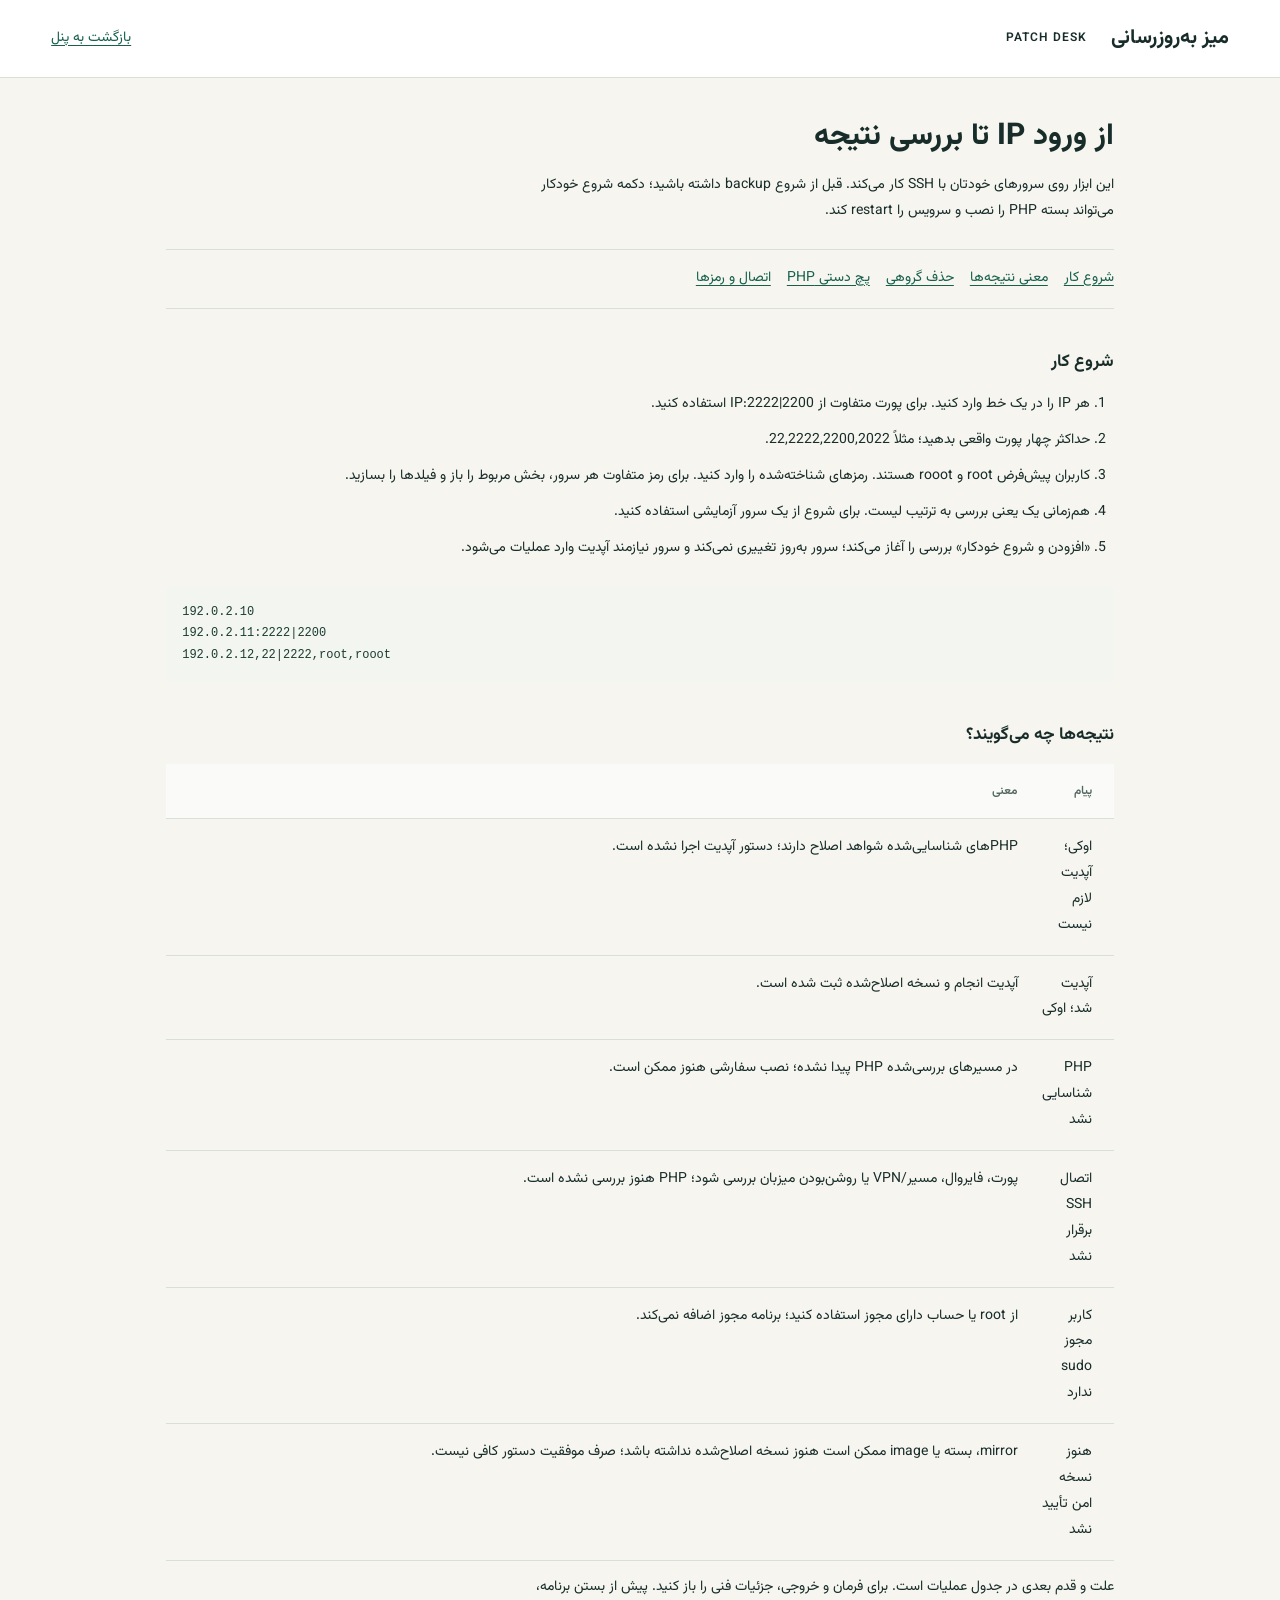
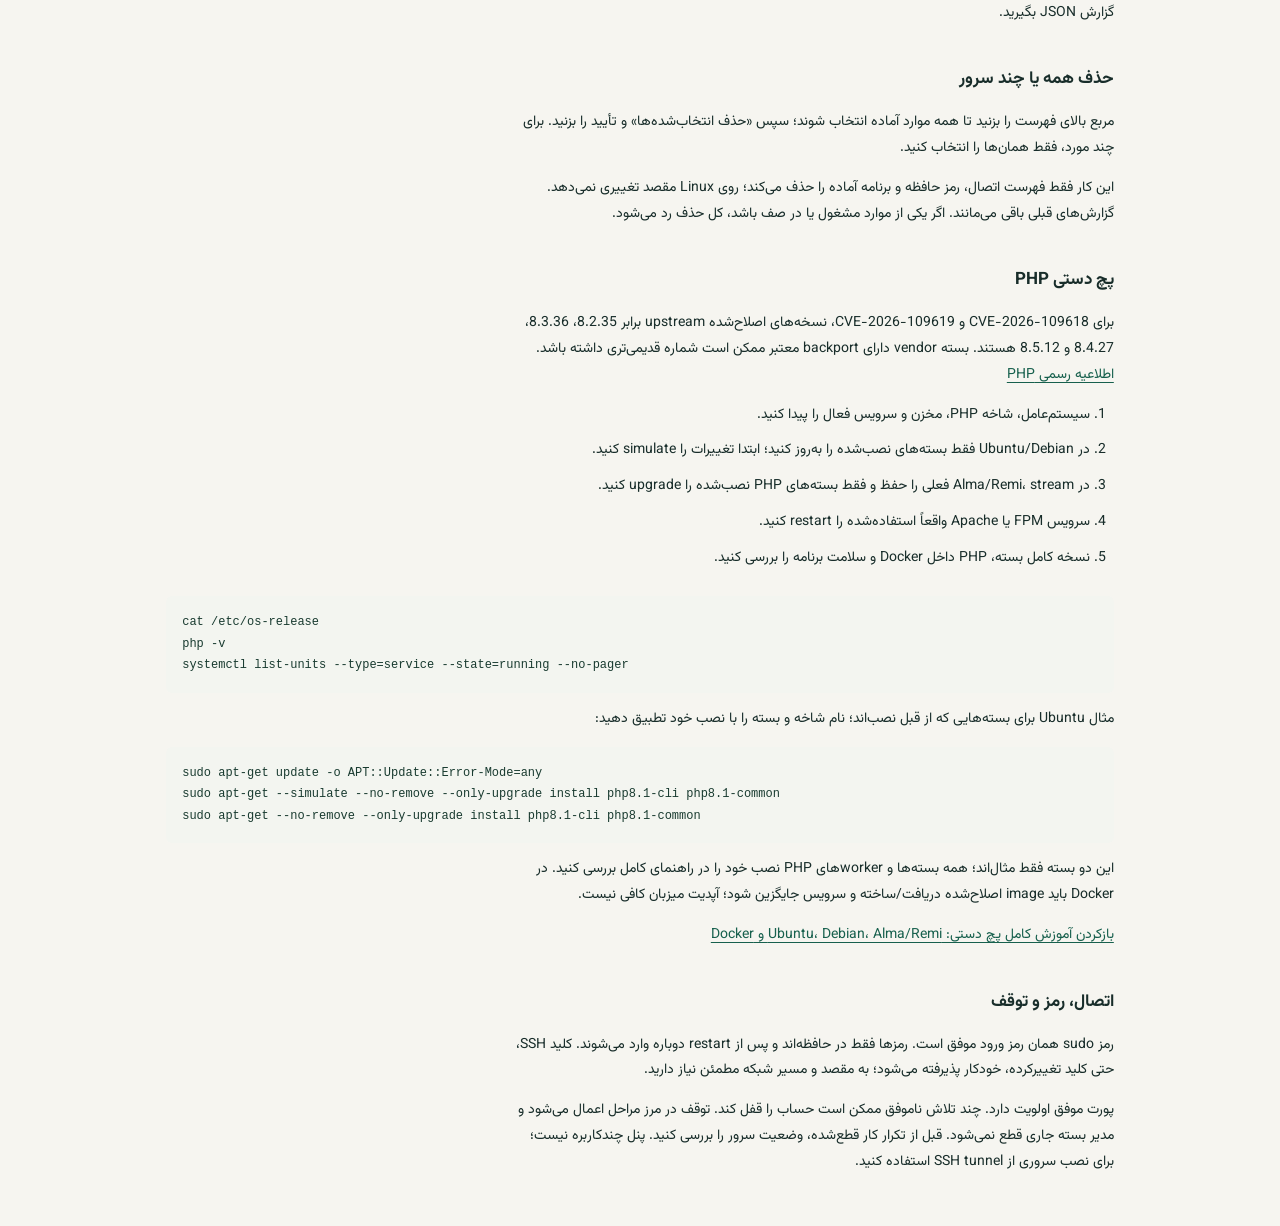
==== static/help.html @ 92da8b6a "Add PatchHarbor PHP patch controller, bulk deletion, guides and Linux installer" ====
<!doctype html>
<html lang="fa" dir="rtl"><head><meta charset="utf-8"><meta name="viewport" content="width=device-width,initial-scale=1"><title>راهنمای Patch Desk</title><link rel="stylesheet" href="/static/style.css"></head>
<body><header><a class="brand" href="/">میز به‌روزرسانی<span dir="ltr">PATCH DESK</span></a><a href="/">بازگشت به پنل</a></header><main class="help-page">
<h1>از ورود IP تا بررسی نتیجه</h1><p>این ابزار روی سرورهای خودتان با SSH کار می‌کند. قبل از شروع backup داشته باشید؛ دکمه شروع خودکار می‌تواند بسته PHP را نصب و سرویس را restart کند.</p>
<nav class="help-nav" aria-label="بخش‌های راهنما"><a href="#use">شروع کار</a><a href="#results">معنی نتیجه‌ها</a><a href="#delete">حذف گروهی</a><a href="#patch">پچ دستی PHP</a><a href="#access">اتصال و رمزها</a></nav>
<section id="use"><h2>شروع کار</h2><ol><li>هر IP را در یک خط وارد کنید. برای پورت متفاوت از <bdi>IP:2222|2200</bdi> استفاده کنید.</li><li>حداکثر چهار پورت واقعی بدهید؛ مثلاً <bdi>22,2222,2200,2022</bdi>.</li><li>کاربران پیش‌فرض root و rooot هستند. رمزهای شناخته‌شده را وارد کنید. برای رمز متفاوت هر سرور، بخش مربوط را باز و فیلدها را بسازید.</li><li>هم‌زمانی یک یعنی بررسی به ترتیب لیست. برای شروع از یک سرور آزمایشی استفاده کنید.</li><li>«افزودن و شروع خودکار» بررسی را آغاز می‌کند؛ سرور به‌روز تغییری نمی‌کند و سرور نیازمند آپدیت وارد عملیات می‌شود.</li></ol><pre>192.0.2.10
192.0.2.11:2222|2200
192.0.2.12,22|2222,root,rooot</pre></section>
<section id="results"><h2>نتیجه‌ها چه می‌گویند؟</h2><div class="table-scroll"><table><thead><tr><th>پیام</th><th>معنی</th></tr></thead><tbody><tr><td>اوکی؛ آپدیت لازم نیست</td><td>PHPهای شناسایی‌شده شواهد اصلاح دارند؛ دستور آپدیت اجرا نشده است.</td></tr><tr><td>آپدیت شد؛ اوکی</td><td>آپدیت انجام و نسخه اصلاح‌شده ثبت شده است.</td></tr><tr><td>PHP شناسایی نشد</td><td>در مسیرهای بررسی‌شده PHP پیدا نشده؛ نصب سفارشی هنوز ممکن است.</td></tr><tr><td>اتصال SSH برقرار نشد</td><td>پورت، فایروال، مسیر/VPN یا روشن‌بودن میزبان بررسی شود؛ PHP هنوز بررسی نشده است.</td></tr><tr><td>کاربر مجوز sudo ندارد</td><td>از root یا حساب دارای مجوز استفاده کنید؛ برنامه مجوز اضافه نمی‌کند.</td></tr><tr><td>هنوز نسخه امن تأیید نشد</td><td>mirror، بسته یا image ممکن است هنوز نسخه اصلاح‌شده نداشته باشد؛ صرف موفقیت دستور کافی نیست.</td></tr></tbody></table></div><p>علت و قدم بعدی در جدول عملیات است. برای فرمان و خروجی، جزئیات فنی را باز کنید. پیش از بستن برنامه، گزارش JSON بگیرید.</p></section>
<section id="delete"><h2>حذف همه یا چند سرور</h2><p>مربع بالای فهرست را بزنید تا همه موارد آماده انتخاب شوند؛ سپس «حذف انتخاب‌شده‌ها» و تأیید را بزنید. برای چند مورد، فقط همان‌ها را انتخاب کنید.</p><p>این کار فقط فهرست اتصال، رمز حافظه و برنامه آماده را حذف می‌کند؛ روی Linux مقصد تغییری نمی‌دهد. گزارش‌های قبلی باقی می‌مانند. اگر یکی از موارد مشغول یا در صف باشد، کل حذف رد می‌شود.</p></section>
<section id="patch"><h2>پچ دستی PHP</h2><p>برای <bdi>CVE-2026-109618</bdi> و <bdi>CVE-2026-109619</bdi>، نسخه‌های اصلاح‌شده upstream برابر 8.2.35، 8.3.36، 8.4.27 و 8.5.12 هستند. بسته vendor دارای backport معتبر ممکن است شماره قدیمی‌تری داشته باشد. <a href="https://www.php.net/archive/2026.php" target="_blank" rel="noreferrer">اطلاعیه رسمی PHP</a></p>
<ol><li>سیستم‌عامل، شاخه PHP، مخزن و سرویس فعال را پیدا کنید.</li><li>در Ubuntu/Debian فقط بسته‌های نصب‌شده را به‌روز کنید؛ ابتدا تغییرات را simulate کنید.</li><li>در Alma/Remi، stream فعلی را حفظ و فقط بسته‌های PHP نصب‌شده را upgrade کنید.</li><li>سرویس FPM یا Apache واقعاً استفاده‌شده را restart کنید.</li><li>نسخه کامل بسته، PHP داخل Docker و سلامت برنامه را بررسی کنید.</li></ol>
<pre>cat /etc/os-release
php -v
systemctl list-units --type=service --state=running --no-pager</pre>
<p>مثال Ubuntu برای بسته‌هایی که از قبل نصب‌اند؛ نام شاخه و بسته را با نصب خود تطبیق دهید:</p><pre>sudo apt-get update -o APT::Update::Error-Mode=any
sudo apt-get --simulate --no-remove --only-upgrade install php8.1-cli php8.1-common
sudo apt-get --no-remove --only-upgrade install php8.1-cli php8.1-common</pre>
<p>این دو بسته فقط مثال‌اند؛ همه بسته‌ها و workerهای PHP نصب خود را در راهنمای کامل بررسی کنید. در Docker باید image اصلاح‌شده دریافت/ساخته و سرویس جایگزین شود؛ آپدیت میزبان کافی نیست.</p><p><a href="/guides/manual-patching.md" target="_blank" rel="noopener">بازکردن آموزش کامل پچ دستی: Ubuntu، Debian، Alma/Remi و Docker</a></p></section>
<section id="access"><h2>اتصال، رمز و توقف</h2><p>رمز sudo همان رمز ورود موفق است. رمزها فقط در حافظه‌اند و پس از restart دوباره وارد می‌شوند. کلید SSH، حتی کلید تغییرکرده، خودکار پذیرفته می‌شود؛ به مقصد و مسیر شبکه مطمئن نیاز دارید.</p><p>پورت موفق اولویت دارد. چند تلاش ناموفق ممکن است حساب را قفل کند. توقف در مرز مراحل اعمال می‌شود و مدیر بسته جاری قطع نمی‌شود. قبل از تکرار کار قطع‌شده، وضعیت سرور را بررسی کنید. پنل چندکاربره نیست؛ برای نصب سروری از SSH tunnel استفاده کنید.</p></section>
</main></body></html>
---- static/style.css ----
@font-face{font-family:Vazirmatn;src:url('/static/Vazirmatn.woff2') format('woff2');font-weight:100 900;font-display:swap}
:root{--paper:#f6f5f0;--surface:#fff;--ink:#182d2a;--muted:#536761;--line:#d7dfd8;--green:#17604d;--soft:#e8f1ea;--amber:#775011;--danger:#a4312c;--radius:12px}
*{box-sizing:border-box}body{margin:0;background:var(--paper);color:var(--ink);font:14px/1.85 Vazirmatn,Tahoma,sans-serif}button,input,select{font:inherit}header{display:flex;align-items:center;justify-content:space-between;border-bottom:1px solid var(--line);padding:20px 4vw;background:var(--surface)}a{color:var(--green);text-underline-offset:4px}.brand{text-decoration:none;font-size:20px;font-weight:750;color:var(--ink);display:flex;align-items:center;gap:24px}.brand span{font-size:12px;letter-spacing:.08em;font-weight:600}.local{font-size:12px;color:var(--muted)}main{max-width:1480px;padding:36px 4vw;margin:auto}.intro{display:flex;align-items:center;justify-content:space-between;gap:24px;margin-bottom:28px}.intro p{margin:8px 0 0;max-width:74ch;color:var(--muted)}h1{font-size:30px;line-height:1.5;margin:0;font-weight:750}h2{font-size:17px;margin:0 0 18px;font-weight:700}h3{font-size:16px}button{border:1px solid transparent;border-radius:7px;min-height:42px;padding:8px 18px;background:var(--green);color:#fff;font-weight:650;cursor:pointer;transition:background .15s}button:hover{background:#104b3c}button.secondary{background:var(--surface);color:var(--ink);border-color:var(--line)}button.secondary:hover{background:var(--soft)}button.danger{color:var(--danger);background:white;border-color:var(--line)}button:disabled{opacity:.5;cursor:not-allowed}button.is-busy{cursor:wait}input,select{width:100%;border:1px solid #9cafa5;background:var(--surface);color:var(--ink);border-radius:6px;padding:9px 11px;min-height:44px;caret-color:var(--green)}input::placeholder{color:#63776c}input:focus-visible,select:focus-visible,button:focus-visible,a:focus-visible,summary:focus-visible{outline:3px solid #4c8b70;outline-offset:3px}label{display:block;font-size:13px;font-weight:600;margin-bottom:16px}label input,label select{margin-top:6px;font-weight:400}input[type=checkbox]{width:18px;height:18px;min-height:0;accent-color:var(--green);flex:none}.check{display:flex;gap:10px;align-items:start;font-weight:500}.check input{margin:5px 0 0}.workspace{display:grid;grid-template-columns:minmax(0,1fr) 310px;gap:24px;align-items:start}.register,.jobs,.details,.editor{background:var(--surface);border:1px solid var(--line);border-radius:var(--radius);overflow:hidden}.section-head{display:flex;justify-content:space-between;align-items:center;padding:20px 24px;border-bottom:1px solid var(--line);gap:16px}.section-head h2{margin:0}.section-head h2 span{font-size:13px;color:var(--muted);margin-right:8px}.section-head button{min-height:34px;padding:4px 12px;font-size:12px}aside{padding:22px;background:#eef1e9;border-radius:var(--radius)}.hint{color:var(--muted);font-size:12px;line-height:1.9}.full{width:100%}table{border-collapse:collapse;width:100%;text-align:right;font-variant-numeric:tabular-nums}th{font-weight:600;color:var(--muted);font-size:12px;background:#fafbf8}th,td{border-bottom:1px solid var(--line);padding:16px 12px;vertical-align:top}th:first-child,td:first-child{padding-right:22px;width:32px}td strong{font-size:14px}td .address{font:12px/1.8 ui-monospace,Consolas,monospace;direction:ltr;text-align:right;display:block;margin-top:4px;color:var(--muted)}.actions{display:flex;flex-wrap:wrap;gap:6px;min-width:130px}.actions button{font-size:11px;min-height:32px;padding:3px 9px}.badge{display:inline-block;background:var(--soft);color:#24533f;padding:2px 8px;font-size:11px;border-radius:4px}.badge.pending{background:#fff1d4;color:var(--amber)}.badge.failed{background:#fbe9e7;color:var(--danger)}.empty{padding:50px 32px;text-align:center}.empty svg{height:48px;width:48px;fill:none;stroke:#537968;stroke-width:1.5}.empty p{max-width:52ch;margin:0 auto 20px;color:var(--muted)}.empty h3{margin:14px 0 8px}.bulk{display:flex;align-items:center;flex-wrap:wrap;gap:10px;padding:16px 22px;background:#fafbf8}.bulk span{font-size:12px;color:var(--muted);margin-left:auto}.bulk button{font-size:12px;min-height:36px;padding:6px 12px}.editor{margin-bottom:24px}form{padding:24px}.form-grid{display:grid;grid-template-columns:repeat(4,minmax(0,1fr));gap:0 18px}.wide{grid-column:span 2}.details,.jobs{margin-top:28px}#details-content{padding:24px}pre{direction:ltr;text-align:left;font:12px/1.8 ui-monospace,Consolas,monospace;white-space:pre-wrap;overflow-wrap:anywhere;background:#f3f5f0;border-radius:6px;padding:16px;max-height:420px;overflow:auto;color:#193b30}details{border-bottom:1px solid var(--line);padding:16px 24px}summary{cursor:pointer;font-weight:600}details p{margin:12px 0}#jobs>.hint{padding:12px 24px}#message{background:#fff1d4;color:#613d08;padding:14px 20px;margin-bottom:20px;border-radius:8px;overflow-wrap:anywhere}#message.error{background:#fbe9e7;color:#81241f}.warning{color:#775011;background:#fff7e5;padding:12px 16px;border-radius:6px}footer{display:flex;justify-content:space-between;gap:20px;color:var(--muted);font-size:11px;margin-top:22px}::selection{background:#cde5d4;color:#163e2e}::-webkit-scrollbar{width:9px;height:9px}::-webkit-scrollbar-thumb{background:#a4b8ab;border-radius:6px}[hidden]{display:none!important}.table-scroll{overflow:auto}.trust-box{background:#fff7e5;padding:20px;border-radius:8px}.trust-box input{margin:12px 0}ol{padding-inline-start:24px}li{padding-bottom:10px}.job-head{display:flex;align-items:center;gap:12px;flex-wrap:wrap}.job-head button{margin-right:auto;font-size:12px;min-height:32px}.job-head span{font-size:12px;color:var(--muted)}
@media(max-width:1100px){.workspace{grid-template-columns:minmax(0,1fr) 280px}.form-grid{grid-template-columns:repeat(2,minmax(0,1fr))}.intro h1{font-size:26px}}
@media(max-width:780px){header{padding:16px 5vw}.local{display:none}.brand{width:100%;justify-content:space-between}.brand span{font-size:10px}main{padding:26px 5vw}.intro{align-items:start;flex-direction:column}.intro h1{font-size:25px}.workspace{grid-template-columns:1fr}.section-head{padding:16px}.intro>button{width:100%}.form-grid{grid-template-columns:1fr}.wide{grid-column:auto}form{padding:18px}th,td{padding:12px 8px}.actions{min-width:100px}.bulk{padding:14px}footer{display:block}.details #details-content{padding:16px}aside{padding:20px}table{min-width:540px}}
@media(prefers-reduced-motion:reduce){*{transition:none!important;animation:none!important}}

textarea{width:100%;resize:vertical;border:1px solid #9cafa5;border-radius:6px;padding:12px;background:var(--surface);color:var(--ink);font:14px/1.9 ui-monospace,Consolas,monospace}textarea:focus-visible{outline:3px solid #4c8b70;outline-offset:3px}.assessment-summary{padding:18px;background:#fff1d4;border-radius:8px;margin:12px 0}.assessment-summary.ok{background:var(--soft)}.assessment-summary h3{margin:0 0 6px}.assessment-summary p{margin:4px 0}.assessment-summary small{color:var(--muted)}#review-content{padding:20px}tr strong{overflow-wrap:anywhere}#batch-form .wide{min-width:0}#batch-form textarea{margin-top:6px}

.error-explanation{padding:16px;background:#fbe9e7;color:#81241f;border-radius:8px;margin:12px 0}.error-explanation p{margin:6px 0}.job-counts{padding:12px 24px;color:var(--muted);font-size:13px}.assessment-summary.neutral{background:#edf0ef}.job-head+.table-scroll td{min-width:150px}.address{display:block;direction:ltr;font-size:12px;color:var(--muted)}

.help-page{max-width:1050px}.help-page>p,.help-page section>p{max-width:75ch}.help-page section{margin-top:38px}.help-page h2{margin-bottom:12px}.help-nav{display:flex;gap:16px;flex-wrap:wrap;margin:24px 0;padding:16px 0;border-block:1px solid var(--line)}header nav{font-size:13px}header nav a{white-space:nowrap}@media(max-width:780px){header{flex-wrap:wrap;gap:12px}.help-page table{min-width:400px}}
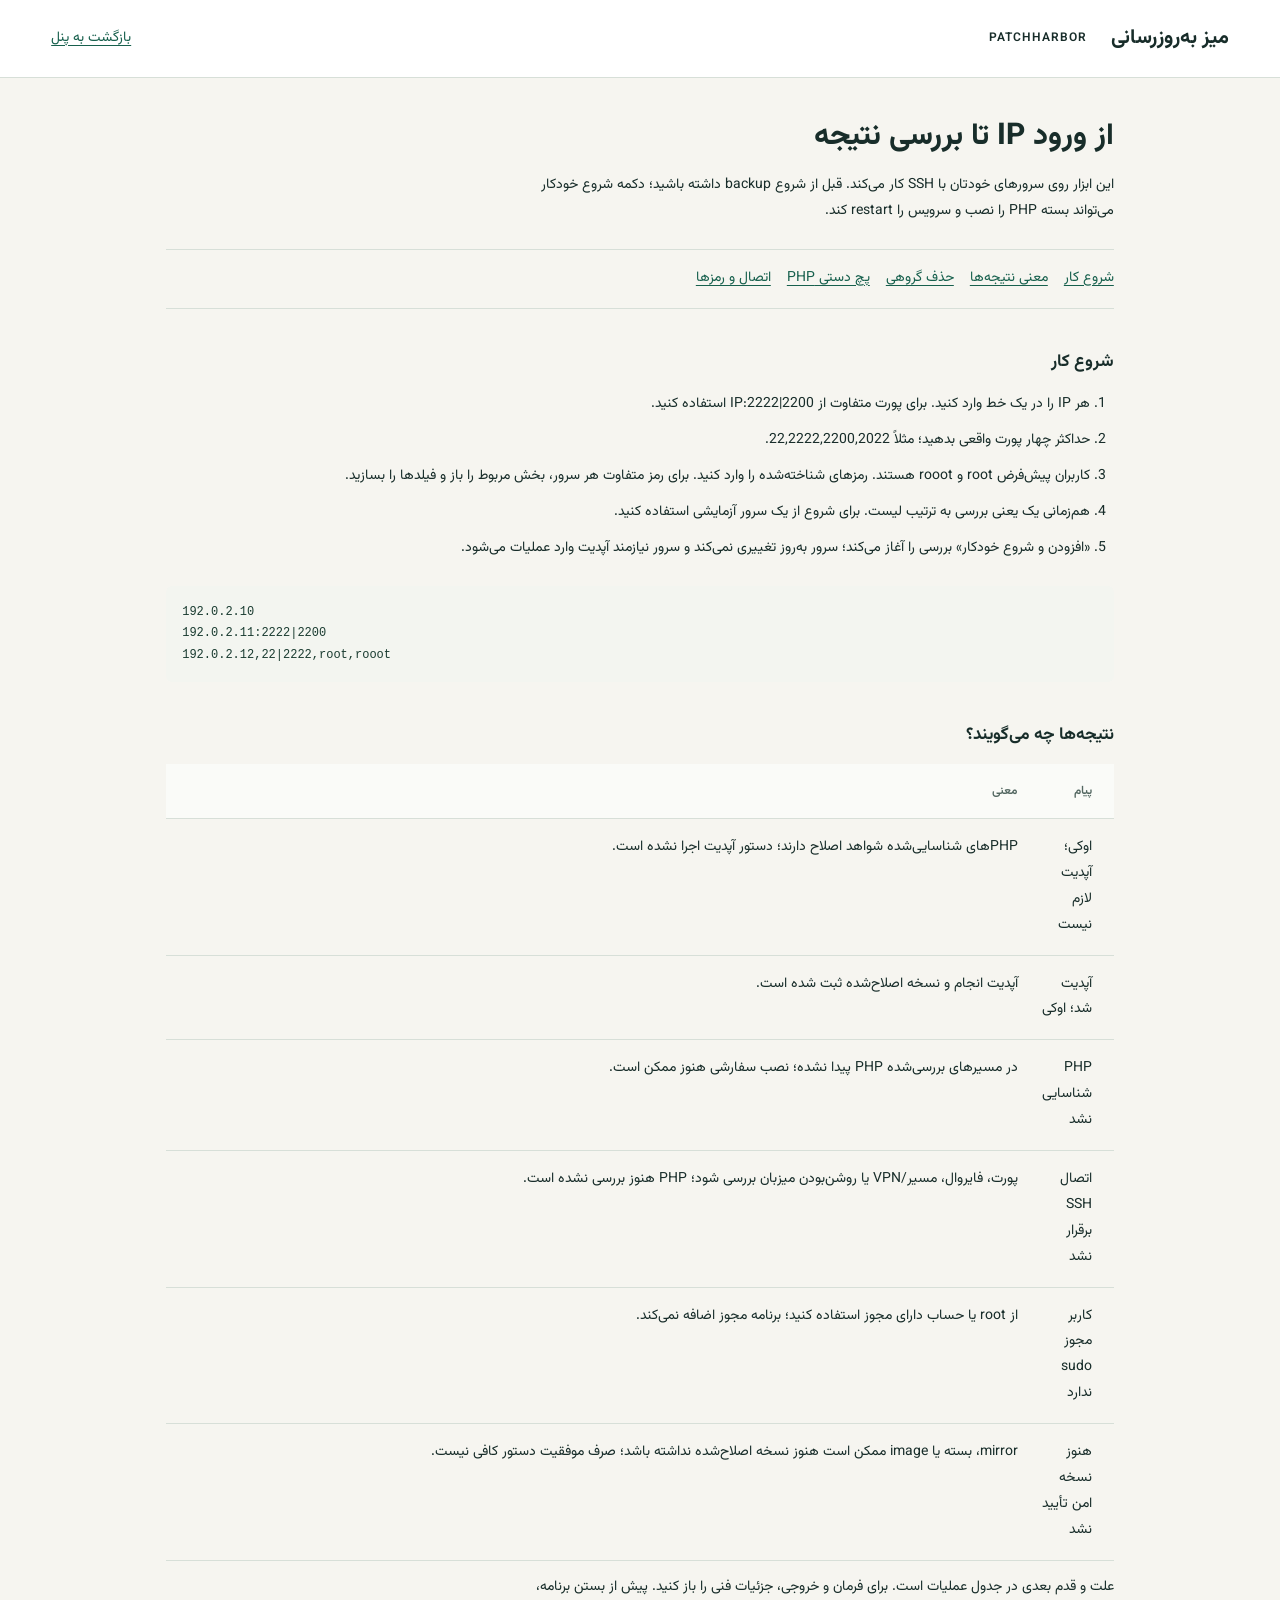
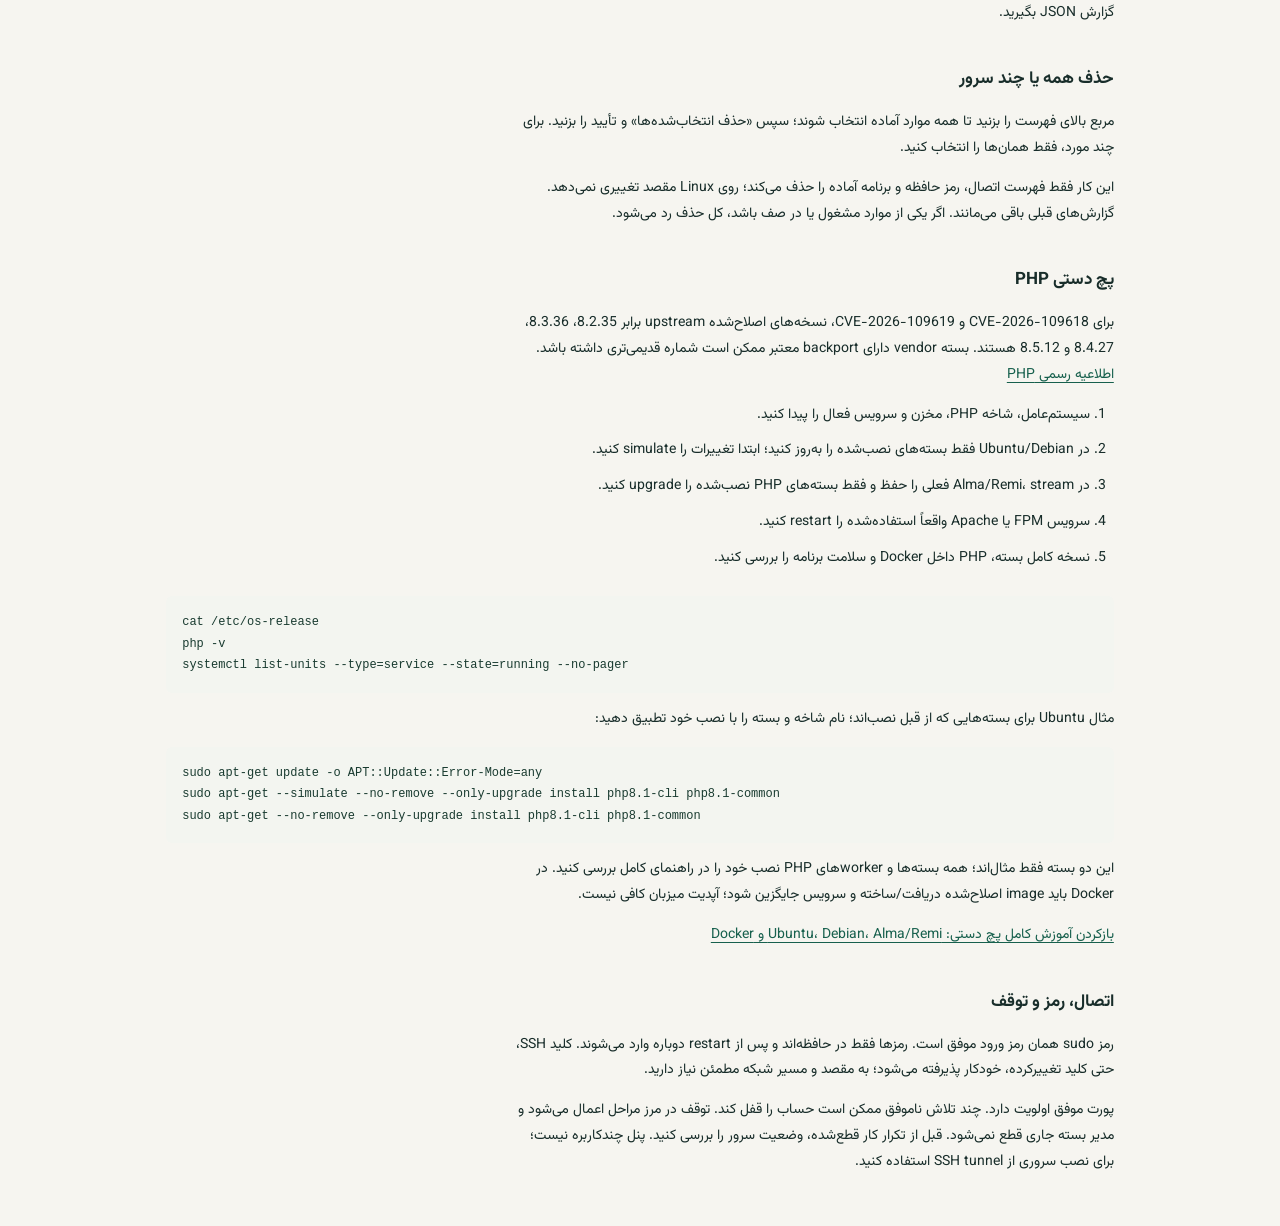
==== commit eb928f9a: "Use PatchHarbor name in the dashboard" ====
--- a/static/help.html
+++ b/static/help.html
@@ -1,6 +1,6 @@
 <!doctype html>
 <html lang="fa" dir="rtl"><head><meta charset="utf-8"><meta name="viewport" content="width=device-width,initial-scale=1"><title>راهنمای Patch Desk</title><link rel="stylesheet" href="/static/style.css"></head>
-<body><header><a class="brand" href="/">میز به‌روزرسانی<span dir="ltr">PATCH DESK</span></a><a href="/">بازگشت به پنل</a></header><main class="help-page">
+<body><header><a class="brand" href="/">میز به‌روزرسانی<span dir="ltr">PATCHHARBOR</span></a><a href="/">بازگشت به پنل</a></header><main class="help-page">
 <h1>از ورود IP تا بررسی نتیجه</h1><p>این ابزار روی سرورهای خودتان با SSH کار می‌کند. قبل از شروع backup داشته باشید؛ دکمه شروع خودکار می‌تواند بسته PHP را نصب و سرویس را restart کند.</p>
 <nav class="help-nav" aria-label="بخش‌های راهنما"><a href="#use">شروع کار</a><a href="#results">معنی نتیجه‌ها</a><a href="#delete">حذف گروهی</a><a href="#patch">پچ دستی PHP</a><a href="#access">اتصال و رمزها</a></nav>
 <section id="use"><h2>شروع کار</h2><ol><li>هر IP را در یک خط وارد کنید. برای پورت متفاوت از <bdi>IP:2222|2200</bdi> استفاده کنید.</li><li>حداکثر چهار پورت واقعی بدهید؛ مثلاً <bdi>22,2222,2200,2022</bdi>.</li><li>کاربران پیش‌فرض root و rooot هستند. رمزهای شناخته‌شده را وارد کنید. برای رمز متفاوت هر سرور، بخش مربوط را باز و فیلدها را بسازید.</li><li>هم‌زمانی یک یعنی بررسی به ترتیب لیست. برای شروع از یک سرور آزمایشی استفاده کنید.</li><li>«افزودن و شروع خودکار» بررسی را آغاز می‌کند؛ سرور به‌روز تغییری نمی‌کند و سرور نیازمند آپدیت وارد عملیات می‌شود.</li></ol><pre>192.0.2.10
